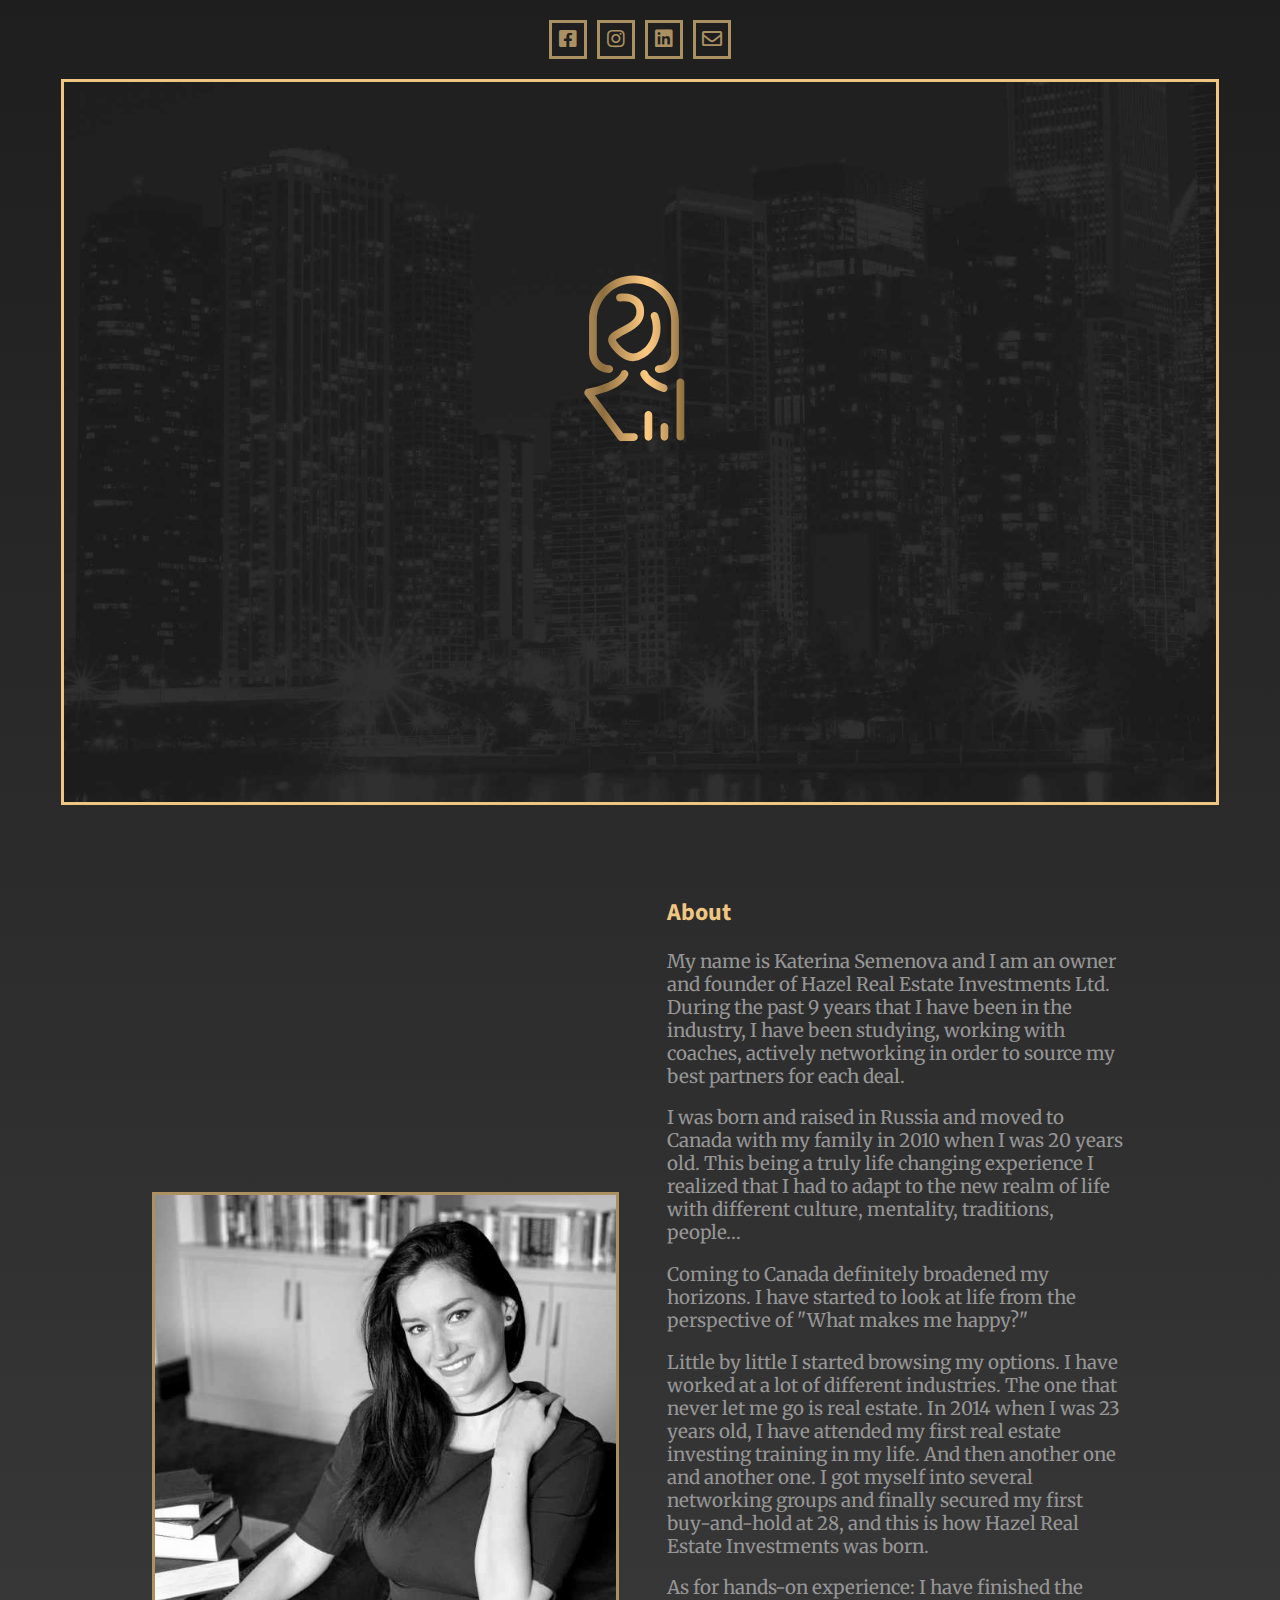
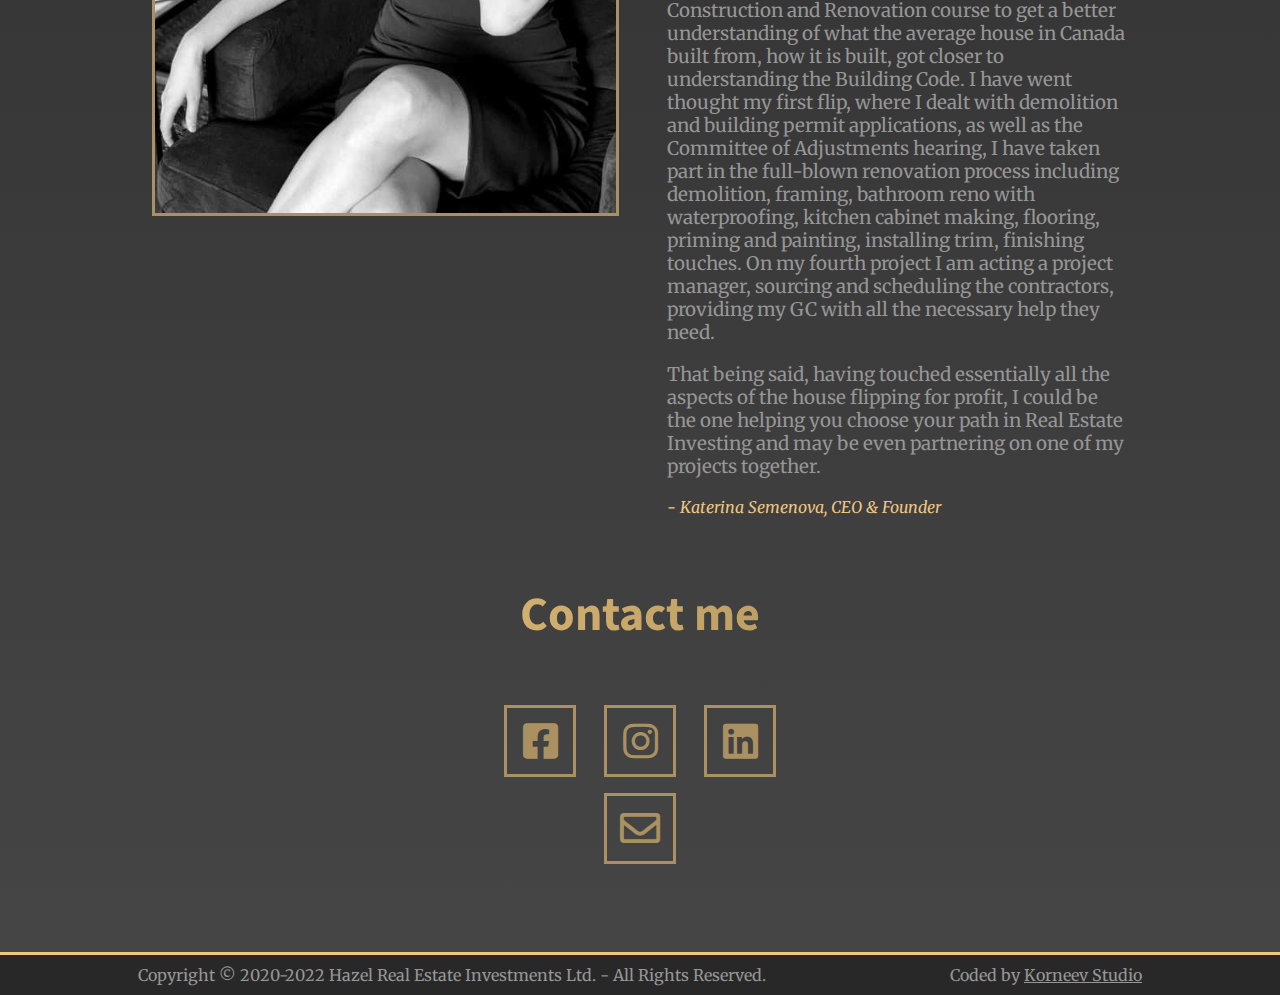
==== about.html @ 304fd9c3 "New sections About Listings and Contacts" ====
<!DOCTYPE html>
<html lang="en">
<head>
    
    <meta charset="UTF-8">
    <meta name="viewport" content="width=device-width, initial-scale=1.0">
    <meta name="robots" content="index,follow">
    <link rel="shortcut icon" href="img/favicon.ico">

    <!---->
    <title>Hazel Real Estate Investments Ltd.</title>
    <meta name="description" content="Ready to Start Your Real Estate Investing Journey?">
    <meta name="keywords" content="">

    <!-- Open graph-->
    <meta property="og:site_name" content="Hazel Real Estate Investments Ltd.">
    <meta property="og:title" content="Ready to Start Your Real Estate Investing Journey?">
    <meta property="og:description" content="Let&#39;s begin.">
    <meta property="og:type" content="website">
    <meta property="og:image" content="https://scontent.fyzd1-2.fna.fbcdn.net/v/t1.0-9/87281817_130107608536432_3423039830550904832_o.jpg?_nc_cat=101&ccb=2&_nc_sid=09cbfe&_nc_ohc=HR8X46X3n4cAX-hWfwm&_nc_ht=scontent.fyzd1-2.fna&oh=272f2c733b6c6ee7d51eaaca8f4f14e5&oe=5FC5D1D0">
    <meta property="og:locale" content="en_CA">
    
    <!-- Twitter meta-->
    <meta name="twitter:card" content="summary">
    <meta name="twitter:title" content="Hazel Real Estate Investments Ltd.">
    <meta name="twitter:description" content="Ready to Start Your Real Estate Investing Journey?">
    <meta name="twitter:image" content="https://scontent.fyzd1-2.fna.fbcdn.net/v/t1.0-9/87281817_130107608536432_3423039830550904832_o.jpg?_nc_cat=101&ccb=2&_nc_sid=09cbfe&_nc_ohc=HR8X46X3n4cAX-hWfwm&_nc_ht=scontent.fyzd1-2.fna&oh=272f2c733b6c6ee7d51eaaca8f4f14e5&oe=5FC5D1D0">
    <meta name="twitter:image:alt" content="Hazel Real Estate Investments Ltd.">

    <!---->
    <link rel="preload" href="css/style.css" as="style">

    <link rel="stylesheet" href="css/style.css">
    <link rel="stylesheet" href="css/fontawesome.css">
    
    <!-- Start of Async Drift Code -->
    <script>
        "use strict";
        
        !function() {
        var t = window.driftt = window.drift = window.driftt || [];
        if (!t.init) {
            if (t.invoked) return void (window.console && console.error && console.error("Drift snippet included twice."));
            t.invoked = !0, t.methods = [ "identify", "config", "track", "reset", "debug", "show", "ping", "page", "hide", "off", "on" ], 
            t.factory = function(e) {
            return function() {
                var n = Array.prototype.slice.call(arguments);
                return n.unshift(e), t.push(n), t;
            };
            }, t.methods.forEach(function(e) {
            t[e] = t.factory(e);
            }), t.load = function(t) {
            var e = 3e5, n = Math.ceil(new Date() / e) * e, o = document.createElement("script");
            o.type = "text/javascript", o.async = !0, o.crossorigin = "anonymous", o.src = "https://js.driftt.com/include/" + n + "/" + t + ".js";
            var i = document.getElementsByTagName("script")[0];
            i.parentNode.insertBefore(o, i);
            };
        }
        }();
        drift.SNIPPET_VERSION = '0.3.1';
        drift.load('bk8vxgvkrykm');
    </script>
    <!-- End of Async Drift Code -->
</head>
<body>
    <div class="social-box">
        <a href="https://www.facebook.com/Hazel-Real-Estate-Investments-Ltd-104469437766916/" target="_blank" rel="noreferrer nofollow" aria-label="Hazel Facebook">
            <div class="social-icon">
                <i class="fab fa-facebook-square"></i>
            </div>
        </a>
        <a href="https://www.instagram.com/hazel_rei/" target="_blank" rel="noreferrer nofollow" aria-label="Hazel Instagram">
            <div class="social-icon">
                <i class="fab fa-instagram"></i>
            </div>
        </a>
        <a href="https://www.linkedin.com/in/katerina-semenova-878087135/" target="_blank" rel="noreferrer nofollow" aria-label="Hazel LinkedIn">            
            <div class="social-icon">
                <i class="fab fa-linkedin"></i>
            </div>
        </a>
        <a href="mailto:info@hazelrei.com" target="_blank" rel="noreferrer nofollow" aria-label="Hazel Mail">            
            <div class="social-icon">
                <i class="far fa-envelope"></i>
            </div>
        </a>
    </div>

    <div class="first-top">
        <div class="logo">
            <img src="img/about.svg" alt="Hazel REI">
        </div>
    </div>
    
    <br><br><br>
    
    <div class="flex-two">
        <div class="div-img">
            <img src="img/katerina.jpg" alt="Katerina Semenova">
        </div>
        <div class="div-cont">
            <h2>About</h2>
            <p class="h3">
                My name is Katerina Semenova and I am an owner and founder of Hazel Real Estate Investments Ltd. During the past 9 years that I have been in the industry, I have been studying, working with coaches, actively networking in order to source my best partners for each deal.
            </p>
            <p class="h3">
                I was born and raised in Russia and moved to Canada with my family in 2010 when I was 20 years old. This being a truly life changing experience I realized that I had to adapt to the new realm of life with different culture, mentality, traditions, people…
            </p>
            <p class="h3">
                Coming to Canada definitely broadened my horizons. I have started to look at life from the perspective of "What makes me happy?"
            </p>
            <p class="h3">
                Little by little I started browsing my options. I have worked at a lot of different industries. The one that never let me go is real estate. In 2014 when I was 23 years old, I have attended my first real estate investing training in my life. And then another one and another one. I got myself into several networking groups and finally secured my first buy-and-hold at 28, and this is how Hazel Real Estate Investments was born. 
            </p>
            <p class="h3">
                As for hands-on experience: I have finished the Construction and Renovation course to get a better understanding of what the average house in Canada built from, how it is built, got closer to understanding the Building Code.  I have went thought my first flip, where I dealt with demolition and building permit applications, as well as the Committee of Adjustments hearing, I have taken part in the full-blown renovation process including demolition, framing, bathroom reno with waterproofing, kitchen cabinet making, flooring, priming and painting, installing trim, finishing touches. On my fourth project I am acting a project manager, sourcing and scheduling the contractors, providing my GC with all the necessary help they need.
            </p>
            <p class="h3">
                That being said, having touched essentially all the aspects of the house flipping for profit, I could be the one helping you choose your path in Real Estate Investing and may be even partnering on one of my projects together. 
            </p>
            <p class="h4 clr-4 italic">
                - Katerina Semenova, CEO & Founder
            </p>
        </div>
    </div>

    <div class="contacts-form">     
        <h3 class="hs1 font-2 bolder clip center"> Contact me </h3>
        <div class="social-box h1">
            <a href="https://www.facebook.com/Hazel-Real-Estate-Investments-Ltd-104469437766916/" target="_blank" rel="noreferrer nofollow" aria-label="Hazel Facebook">
                <div class="social-icon">
                    <i class="fab fa-facebook-square"></i>
                </div>
            </a>
            <a href="https://www.instagram.com/hazel_rei/" target="_blank" rel="noreferrer nofollow" aria-label="Hazel Instagram">
                <div class="social-icon">
                    <i class="fab fa-instagram"></i>
                </div>
            </a>
            <a href="https://www.linkedin.com/in/katerina-semenova-878087135/" target="_blank" rel="noreferrer nofollow" aria-label="Hazel LinkedIn">            
                <div class="social-icon">
                    <i class="fab fa-linkedin"></i>
                </div>
            </a>
            <a href="mailto:info@hazelrei.com" target="_blank" rel="noreferrer nofollow" aria-label="Hazel Mail">            
                <div class="social-icon">
                    <i class="far fa-envelope"></i>
                </div>
            </a>
        </div>

         <!--
        <form action="" method="post"  autocomplete="on">
            <p class="h2 clr-4"> <label for="username" class="fa fa-user" > Name </label><br><input class="h6" type="text" name="username" id="username"  required="required" placeholder="name"  /> </p>
            <p class="h2 clr-4"> <label for="usermail" class="fa fa-envelope"> E-mail </label><br><input class="h6" type="email" name="usermail" id="usermail" placeholder="email" required="required"  /> </p>
            <p class="h2 clr-4"> <label for="message" class="fa fa-comment-dots"> Message </label><br><textarea class="h4" name="message" id="message"  placeholder="message" required="required" ></textarea> </p>
            <p><input class="h2" type="submit" value="Send!" /></p>      
        </form>
        <p class="h2 clr-4"> Better yet, see us in person!</p>
        --!>
        
        <!--
        <div class="typeform-widget" data-url="https://form.typeform.com/to/cukWTc1o" style="width: 100%; height: 500px;"></div> <script> (function() { var qs,js,q,s,d=document, gi=d.getElementById, ce=d.createElement, gt=d.getElementsByTagName, id="typef_orm", b="https://embed.typeform.com/"; if(!gi.call(d,id)) { js=ce.call(d,"script"); js.id=id; js.src=b+"embed.js"; q=gt.call(d,"script")[0]; q.parentNode.insertBefore(js,q) } })() </script> <div style="font-family: Sans-Serif;font-size: 12px;color: #999;opacity: 0.5; padding-top: 5px;"> powered by <a href="https://admin.typeform.com/signup?utm_campaign=cukWTc1o&utm_source=typeform.com-01EP17YC9T767480D515EBKNQT-free&utm_medium=typeform&utm_content=typeform-embedded-poweredbytypeform&utm_term=EN" style="color: #999" target="_blank">Typeform</a> </div>
        -->
    </div>

    <footer>
        <div>
            <p>Copyright © 2020-2022 Hazel Real Estate Investments Ltd. - All Rights Reserved.</p>
            <p>Coded by <a href="https://korneev.studio" target="_blank" rel="noreferrer">Korneev Studio</a></p>
        </div>
    </footer>
</body>
</html>
---- css/style.css ----
@import url("https://fonts.googleapis.com/css2?family=Merriweather:ital,wght@0,400;0,700;1,400;1,700&family=Source+Sans+Pro:ital,wght@0,400;0,700;1,400;1,700&display=swap");
.clr-1 {
  color: #282828;
}

.clr-2 {
  color: #969696;
}

.clr-3 {
  color: white;
}

.clr-4 {
  color: #eec681;
}

.clr-5 {
  color: #ab9162;
}

h1 {
  font-size: 2em;
}

h2 {
  font-size: 1.5em;
}

h3 {
  font-size: 1.17em;
}

h4,
p,
a,
ul,
li,
u {
  font-size: 1em;
}

h5 {
  font-size: 0.83em;
}

h6 {
  font-size: 0.75em;
}

.h1 {
  font-size: 2em;
}

.h2 {
  font-size: 1.5em;
}

.h3 {
  font-size: 1.17em;
}

.h4 {
  font-size: 1em;
}

.h5 {
  font-size: 0.83em;
}

.h6 {
  font-size: 0.75em;
}

.hs1 {
  font-size: 3em;
}

.hs2 {
  font-size: 2.75em;
}

.hs3 {
  font-size: 2.5em;
}

.hs4 {
  font-size: 2.25em;
}

h1,
h2,
h3,
h4,
h5,
h6 {
  font-family: "Source Sans Pro", sans-serif;
  font-weight: bolder;
  color: #eec681;
}

p,
a,
li,
u,
ul {
  font-family: "Merriweather", serif;
  color: #969696;
}

.clip {
  display: block;
  background: -webkit-gradient(linear, left top, right top, from(#f7cd86), to(#99824e));
  background: linear-gradient(90deg, #f7cd86, #99824e);
  background-clip: text;
  -webkit-background-clip: text;
  -webkit-text-fill-color: transparent;
}

.light {
  color: white;
}

.font-1 {
  font-family: "Merriweather", serif;
}

.font-2 {
  font-family: "Source Sans Pro", sans-serif;
}

.bolder {
  font-weight: bolder;
}

.italic {
  font-style: italic;
}

.center {
  text-align: center;
}

.social-box {
  display: -webkit-box;
  display: -ms-flexbox;
  display: flex;
  margin: 1em;
  margin-left: auto;
  margin-right: auto;
  -ms-flex-pack: distribute;
      justify-content: space-around;
  width: 12em;
  max-width: 300px;
  -ms-flex-wrap: wrap;
      flex-wrap: wrap;
  overflow: hidden;
}

.social-icon {
  margin: 0.25em;
  -webkit-transition: 0.25s;
  transition: 0.25s;
  color: #ab9162;
  display: block;
  height: 1.75em;
  width: 1.75em;
  padding: 0.15em;
  border-style: solid;
  position: relative;
}

.social-icon i {
  font-size: 1.25em;
  margin: 0;
  position: absolute;
  top: 50%;
  left: 50%;
  -webkit-transform: translate(-50%, -50%);
          transform: translate(-50%, -50%);
}

.social-icon:hover, .social-icon:active {
  color: #f5dfb6;
  text-shadow: 0 0 0.5em #f5dfb6;
}

.logo {
  position: absolute;
  font-size: 1em;
  width: 15em;
  margin-left: auto;
  margin-right: auto;
  text-align: center;
  top: 40%;
  left: 50%;
  margin: 0;
  -webkit-transform: translate(-50%, -50%);
          transform: translate(-50%, -50%);
}

.logo .logo-first {
  font-weight: normal;
  -webkit-transition: 0.25s;
  transition: 0.25s;
  font-family: "Source Sans Pro", sans-serif;
  font-size: 4.5em;
  margin: -0.5em;
  display: inline;
  background: -webkit-gradient(linear, left top, right top, from(#f7cd86), to(#99824e));
  background: linear-gradient(90deg, #f7cd86, #99824e);
  background-clip: text;
  -webkit-background-clip: text;
  -webkit-text-fill-color: transparent;
}

.logo .logo-second {
  font-weight: normal;
  font-family: "Source Sans Pro", sans-serif;
  font-size: 1.2em;
  -webkit-transition: 0.25s;
  transition: 0.25s;
  margin: 0;
  margin-top: 0.25em;
  color: #eec681;
}

.logo svg {
  -webkit-transition: 00.25s;
  transition: 00.25s;
  margin: 0;
  width: 100%;
  height: auto;
}

.logo svg rect {
  fill: none;
}

.logo svg path {
  -webkit-transition: 0.25s;
  transition: 0.25s;
  fill: #eec681;
}

.logo img {
  width: 100%;
  height: auto;
}

.logo:hover svg, .logo:active svg {
  -webkit-transform: translateY(1em);
          transform: translateY(1em);
}

.logo:hover .logo-first, .logo:active .logo-first {
  text-shadow: 0 0 0.5em #f5dfb6;
}

.logo:hover .logo-second, .logo:active .logo-second {
  -webkit-transform: translateY(-0.75em);
          transform: translateY(-0.75em);
}

.first-top {
  overflow: hidden;
  position: relative;
  display: block;
  margin: 1em;
  margin-left: auto;
  margin-right: auto;
  border-style: solid;
  color: #eec681;
  height: 80vh;
  width: 90vw;
  max-width: 1600px;
  max-height: 1000px;
  background: url(../img/back-city-50.jpeg);
  background-size: cover;
}

.slide {
  display: block;
  margin: 1em;
  margin-top: 3em;
  margin-left: auto;
  margin-right: auto;
  border-style: solid;
  width: 90vw;
  max-width: 1600px;
  background-color: #282828;
  padding-bottom: 2em;
  color: #eec681;
}

.action-text {
  position: relative;
  display: block;
  margin: 2em;
  margin-left: auto;
  margin-right: auto;
  max-width: 1600px;
  height: 15em;
  max-width: 1600px;
  text-align: ce;
}

.action-text .action-first {
  opacity: 1;
  -webkit-transition: 0.75s;
  transition: 0.75s;
  margin: 0;
  position: absolute;
  top: 50%;
  left: 50%;
  -webkit-transform: translate(-50%, -50%);
          transform: translate(-50%, -50%);
  font-size: 2em;
  color: #eec681;
}

.action-text .action-second {
  opacity: 0;
  -webkit-transition: 0.75s;
  transition: 0.75s;
  margin: 0;
  position: absolute;
  top: 50%;
  left: 50%;
  -webkit-transform: translate(-100%, -80%) scale(0.75);
          transform: translate(-100%, -80%) scale(0.75);
  font-size: 2em;
  color: #969696;
}

.action-text:hover .action-first, .action-text:active .action-first {
  opacity: 0.5s;
  color: #969696;
  -webkit-transform: translate(-100%, -80%) scale(0.65);
          transform: translate(-100%, -80%) scale(0.65);
}

.action-text:hover .action-second, .action-text:active .action-second {
  opacity: 1;
  color: #eec681;
  -webkit-transform: translate(-50%, -50%) scale(1);
          transform: translate(-50%, -50%) scale(1);
}

.reverse {
  -webkit-box-orient: horizontal;
  -webkit-box-direction: reverse;
      -ms-flex-direction: row-reverse;
          flex-direction: row-reverse;
}

.flex-two {
  display: -webkit-box;
  display: -ms-flexbox;
  display: flex;
  -ms-flex-pack: distribute;
      justify-content: space-around;
  -webkit-box-align: center;
      -ms-flex-align: center;
          align-items: center;
  max-width: 1024px;
  width: 90%;
  margin: auto;
  margin-bottom: 1em;
  -ms-flex-wrap: wrap;
      flex-wrap: wrap;
}

.flex-two .div-img {
  display: block;
  overflow: hidden;
  width: 45%;
  height: auto;
  color: #ab9162;
  border-style: solid;
  min-width: 200px;
}

.flex-two .div-img img {
  -webkit-transition: 0.5s;
  transition: 0.5s;
  -webkit-filter: grayscale(1);
          filter: grayscale(1);
  -webkit-transform: scale(1.05);
          transform: scale(1.05);
  width: 100%;
}

.flex-two .div-img:hover img, .flex-two .div-img:active img {
  -webkit-filter: grayscale(0);
          filter: grayscale(0);
  -webkit-transform: scale(1.1);
          transform: scale(1.1);
}

.flex-two .div-cont {
  width: 45%;
  min-width: 200px;
}

@media only screen and (max-width: 600px) {
  .flex-two {
    -webkit-box-orient: vertical;
    -webkit-box-direction: normal;
        -ms-flex-direction: column;
            flex-direction: column;
  }
  .flex-two .div-img {
    width: 90%;
  }
  .flex-two .div-cont {
    width: 90%;
  }
}

.guide-box {
  display: -webkit-box;
  display: -ms-flexbox;
  display: flex;
  -ms-flex-pack: distribute;
      justify-content: space-around;
  -webkit-box-align: center;
      -ms-flex-align: center;
          align-items: center;
  max-width: 1024px;
  width: 90%;
  margin: auto;
  margin-bottom: 1em;
  -ms-flex-wrap: wrap;
      flex-wrap: wrap;
}

.guide {
  -webkit-transition: 0.25s;
  transition: 0.25s;
  width: 300px;
  min-height: 500px;
  text-align: center;
  border-style: solid;
  background: #282828;
  color: #eec681;
  margin: 1em;
  margin-left: 0.5em;
  margin-right: 0.5em;
}

.guide .guide-ico {
  -webkit-transition: 0.25s;
  transition: 0.25s;
  display: inline-block;
  margin-left: auto;
  margin-right: auto;
  text-align: center;
  width: 12em;
  margin: 1em;
  background: #282828;
  color: #282828;
}

.guide .guide-ico i {
  -webkit-transition: 0.25s;
  transition: 0.25s;
  font-size: 8em;
  margin-top: 0.1em;
  margin-bottom: 0.1em;
  background: -webkit-gradient(linear, left top, right top, from(#f7cd86), to(#99824e));
  background: linear-gradient(90deg, #f7cd86, #99824e);
  background-clip: text;
  -webkit-background-clip: text;
  -webkit-text-fill-color: transparent;
}

.guide h3 {
  margin: 1em;
}

.guide p {
  -webkit-transition: 0.25s;
  transition: 0.25s;
  text-align: justify;
  color: #969696;
  margin: 1em;
}

.guide:hover i, .guide:active i {
  text-shadow: 0 0 0.5em #f5dfb6;
}

.contacts-form {
  display: block;
  margin: 1em;
  margin-top: 3em;
  margin-left: auto;
  margin-right: auto;
  width: 90vw;
  max-width: 1600px;
  padding-bottom: 2em;
}

.contacts-form p {
  text-align: center;
}

html {
  color: #969696;
  background: -webkit-gradient(linear, left top, left bottom, from(#1e1e1e), to(#464646));
  background: linear-gradient(180deg, #1e1e1e, #464646);
  overflow-x: hidden;
}

body {
  margin: 0 auto;
}

footer {
  width: 100vw;
  background-color: #282828;
  border-top-style: solid;
  border-color: #eec681;
}

footer div {
  display: -webkit-box;
  display: -ms-flexbox;
  display: flex;
  margin-left: auto;
  margin-right: auto;
  max-width: 1024px;
  -webkit-box-pack: justify;
      -ms-flex-pack: justify;
          justify-content: space-between;
  -ms-flex-wrap: wrap;
      flex-wrap: wrap;
}

footer p {
  margin: 10px;
}
---- css/style.css ----
@import url("https://fonts.googleapis.com/css2?family=Merriweather:ital,wght@0,400;0,700;1,400;1,700&family=Source+Sans+Pro:ital,wght@0,400;0,700;1,400;1,700&display=swap");
.clr-1 {
  color: #282828;
}

.clr-2 {
  color: #969696;
}

.clr-3 {
  color: white;
}

.clr-4 {
  color: #eec681;
}

.clr-5 {
  color: #ab9162;
}

h1 {
  font-size: 2em;
}

h2 {
  font-size: 1.5em;
}

h3 {
  font-size: 1.17em;
}

h4,
p,
a,
ul,
li,
u {
  font-size: 1em;
}

h5 {
  font-size: 0.83em;
}

h6 {
  font-size: 0.75em;
}

.h1 {
  font-size: 2em;
}

.h2 {
  font-size: 1.5em;
}

.h3 {
  font-size: 1.17em;
}

.h4 {
  font-size: 1em;
}

.h5 {
  font-size: 0.83em;
}

.h6 {
  font-size: 0.75em;
}

.hs1 {
  font-size: 3em;
}

.hs2 {
  font-size: 2.75em;
}

.hs3 {
  font-size: 2.5em;
}

.hs4 {
  font-size: 2.25em;
}

h1,
h2,
h3,
h4,
h5,
h6 {
  font-family: "Source Sans Pro", sans-serif;
  font-weight: bolder;
  color: #eec681;
}

p,
a,
li,
u,
ul {
  font-family: "Merriweather", serif;
  color: #969696;
}

.clip {
  display: block;
  background: -webkit-gradient(linear, left top, right top, from(#f7cd86), to(#99824e));
  background: linear-gradient(90deg, #f7cd86, #99824e);
  background-clip: text;
  -webkit-background-clip: text;
  -webkit-text-fill-color: transparent;
}

.light {
  color: white;
}

.font-1 {
  font-family: "Merriweather", serif;
}

.font-2 {
  font-family: "Source Sans Pro", sans-serif;
}

.bolder {
  font-weight: bolder;
}

.italic {
  font-style: italic;
}

.center {
  text-align: center;
}

.social-box {
  display: -webkit-box;
  display: -ms-flexbox;
  display: flex;
  margin: 1em;
  margin-left: auto;
  margin-right: auto;
  -ms-flex-pack: distribute;
      justify-content: space-around;
  width: 12em;
  max-width: 300px;
  -ms-flex-wrap: wrap;
      flex-wrap: wrap;
  overflow: hidden;
}

.social-icon {
  margin: 0.25em;
  -webkit-transition: 0.25s;
  transition: 0.25s;
  color: #ab9162;
  display: block;
  height: 1.75em;
  width: 1.75em;
  padding: 0.15em;
  border-style: solid;
  position: relative;
}

.social-icon i {
  font-size: 1.25em;
  margin: 0;
  position: absolute;
  top: 50%;
  left: 50%;
  -webkit-transform: translate(-50%, -50%);
          transform: translate(-50%, -50%);
}

.social-icon:hover, .social-icon:active {
  color: #f5dfb6;
  text-shadow: 0 0 0.5em #f5dfb6;
}

.logo {
  position: absolute;
  font-size: 1em;
  width: 15em;
  margin-left: auto;
  margin-right: auto;
  text-align: center;
  top: 40%;
  left: 50%;
  margin: 0;
  -webkit-transform: translate(-50%, -50%);
          transform: translate(-50%, -50%);
}

.logo .logo-first {
  font-weight: normal;
  -webkit-transition: 0.25s;
  transition: 0.25s;
  font-family: "Source Sans Pro", sans-serif;
  font-size: 4.5em;
  margin: -0.5em;
  display: inline;
  background: -webkit-gradient(linear, left top, right top, from(#f7cd86), to(#99824e));
  background: linear-gradient(90deg, #f7cd86, #99824e);
  background-clip: text;
  -webkit-background-clip: text;
  -webkit-text-fill-color: transparent;
}

.logo .logo-second {
  font-weight: normal;
  font-family: "Source Sans Pro", sans-serif;
  font-size: 1.2em;
  -webkit-transition: 0.25s;
  transition: 0.25s;
  margin: 0;
  margin-top: 0.25em;
  color: #eec681;
}

.logo svg {
  -webkit-transition: 00.25s;
  transition: 00.25s;
  margin: 0;
  width: 100%;
  height: auto;
}

.logo svg rect {
  fill: none;
}

.logo svg path {
  -webkit-transition: 0.25s;
  transition: 0.25s;
  fill: #eec681;
}

.logo img {
  width: 100%;
  height: auto;
}

.logo:hover svg, .logo:active svg {
  -webkit-transform: translateY(1em);
          transform: translateY(1em);
}

.logo:hover .logo-first, .logo:active .logo-first {
  text-shadow: 0 0 0.5em #f5dfb6;
}

.logo:hover .logo-second, .logo:active .logo-second {
  -webkit-transform: translateY(-0.75em);
          transform: translateY(-0.75em);
}

.first-top {
  overflow: hidden;
  position: relative;
  display: block;
  margin: 1em;
  margin-left: auto;
  margin-right: auto;
  border-style: solid;
  color: #eec681;
  height: 80vh;
  width: 90vw;
  max-width: 1600px;
  max-height: 1000px;
  background: url(../img/back-city-50.jpeg);
  background-size: cover;
}

.slide {
  display: block;
  margin: 1em;
  margin-top: 3em;
  margin-left: auto;
  margin-right: auto;
  border-style: solid;
  width: 90vw;
  max-width: 1600px;
  background-color: #282828;
  padding-bottom: 2em;
  color: #eec681;
}

.action-text {
  position: relative;
  display: block;
  margin: 2em;
  margin-left: auto;
  margin-right: auto;
  max-width: 1600px;
  height: 15em;
  max-width: 1600px;
  text-align: ce;
}

.action-text .action-first {
  opacity: 1;
  -webkit-transition: 0.75s;
  transition: 0.75s;
  margin: 0;
  position: absolute;
  top: 50%;
  left: 50%;
  -webkit-transform: translate(-50%, -50%);
          transform: translate(-50%, -50%);
  font-size: 2em;
  color: #eec681;
}

.action-text .action-second {
  opacity: 0;
  -webkit-transition: 0.75s;
  transition: 0.75s;
  margin: 0;
  position: absolute;
  top: 50%;
  left: 50%;
  -webkit-transform: translate(-100%, -80%) scale(0.75);
          transform: translate(-100%, -80%) scale(0.75);
  font-size: 2em;
  color: #969696;
}

.action-text:hover .action-first, .action-text:active .action-first {
  opacity: 0.5s;
  color: #969696;
  -webkit-transform: translate(-100%, -80%) scale(0.65);
          transform: translate(-100%, -80%) scale(0.65);
}

.action-text:hover .action-second, .action-text:active .action-second {
  opacity: 1;
  color: #eec681;
  -webkit-transform: translate(-50%, -50%) scale(1);
          transform: translate(-50%, -50%) scale(1);
}

.reverse {
  -webkit-box-orient: horizontal;
  -webkit-box-direction: reverse;
      -ms-flex-direction: row-reverse;
          flex-direction: row-reverse;
}

.flex-two {
  display: -webkit-box;
  display: -ms-flexbox;
  display: flex;
  -ms-flex-pack: distribute;
      justify-content: space-around;
  -webkit-box-align: center;
      -ms-flex-align: center;
          align-items: center;
  max-width: 1024px;
  width: 90%;
  margin: auto;
  margin-bottom: 1em;
  -ms-flex-wrap: wrap;
      flex-wrap: wrap;
}

.flex-two .div-img {
  display: block;
  overflow: hidden;
  width: 45%;
  height: auto;
  color: #ab9162;
  border-style: solid;
  min-width: 200px;
}

.flex-two .div-img img {
  -webkit-transition: 0.5s;
  transition: 0.5s;
  -webkit-filter: grayscale(1);
          filter: grayscale(1);
  -webkit-transform: scale(1.05);
          transform: scale(1.05);
  width: 100%;
}

.flex-two .div-img:hover img, .flex-two .div-img:active img {
  -webkit-filter: grayscale(0);
          filter: grayscale(0);
  -webkit-transform: scale(1.1);
          transform: scale(1.1);
}

.flex-two .div-cont {
  width: 45%;
  min-width: 200px;
}

@media only screen and (max-width: 600px) {
  .flex-two {
    -webkit-box-orient: vertical;
    -webkit-box-direction: normal;
        -ms-flex-direction: column;
            flex-direction: column;
  }
  .flex-two .div-img {
    width: 90%;
  }
  .flex-two .div-cont {
    width: 90%;
  }
}

.guide-box {
  display: -webkit-box;
  display: -ms-flexbox;
  display: flex;
  -ms-flex-pack: distribute;
      justify-content: space-around;
  -webkit-box-align: center;
      -ms-flex-align: center;
          align-items: center;
  max-width: 1024px;
  width: 90%;
  margin: auto;
  margin-bottom: 1em;
  -ms-flex-wrap: wrap;
      flex-wrap: wrap;
}

.guide {
  -webkit-transition: 0.25s;
  transition: 0.25s;
  width: 300px;
  min-height: 500px;
  text-align: center;
  border-style: solid;
  background: #282828;
  color: #eec681;
  margin: 1em;
  margin-left: 0.5em;
  margin-right: 0.5em;
}

.guide .guide-ico {
  -webkit-transition: 0.25s;
  transition: 0.25s;
  display: inline-block;
  margin-left: auto;
  margin-right: auto;
  text-align: center;
  width: 12em;
  margin: 1em;
  background: #282828;
  color: #282828;
}

.guide .guide-ico i {
  -webkit-transition: 0.25s;
  transition: 0.25s;
  font-size: 8em;
  margin-top: 0.1em;
  margin-bottom: 0.1em;
  background: -webkit-gradient(linear, left top, right top, from(#f7cd86), to(#99824e));
  background: linear-gradient(90deg, #f7cd86, #99824e);
  background-clip: text;
  -webkit-background-clip: text;
  -webkit-text-fill-color: transparent;
}

.guide h3 {
  margin: 1em;
}

.guide p {
  -webkit-transition: 0.25s;
  transition: 0.25s;
  text-align: justify;
  color: #969696;
  margin: 1em;
}

.guide:hover i, .guide:active i {
  text-shadow: 0 0 0.5em #f5dfb6;
}

.contacts-form {
  display: block;
  margin: 1em;
  margin-top: 3em;
  margin-left: auto;
  margin-right: auto;
  width: 90vw;
  max-width: 1600px;
  padding-bottom: 2em;
}

.contacts-form p {
  text-align: center;
}

html {
  color: #969696;
  background: -webkit-gradient(linear, left top, left bottom, from(#1e1e1e), to(#464646));
  background: linear-gradient(180deg, #1e1e1e, #464646);
  overflow-x: hidden;
}

body {
  margin: 0 auto;
}

footer {
  width: 100vw;
  background-color: #282828;
  border-top-style: solid;
  border-color: #eec681;
}

footer div {
  display: -webkit-box;
  display: -ms-flexbox;
  display: flex;
  margin-left: auto;
  margin-right: auto;
  max-width: 1024px;
  -webkit-box-pack: justify;
      -ms-flex-pack: justify;
          justify-content: space-between;
  -ms-flex-wrap: wrap;
      flex-wrap: wrap;
}

footer p {
  margin: 10px;
}
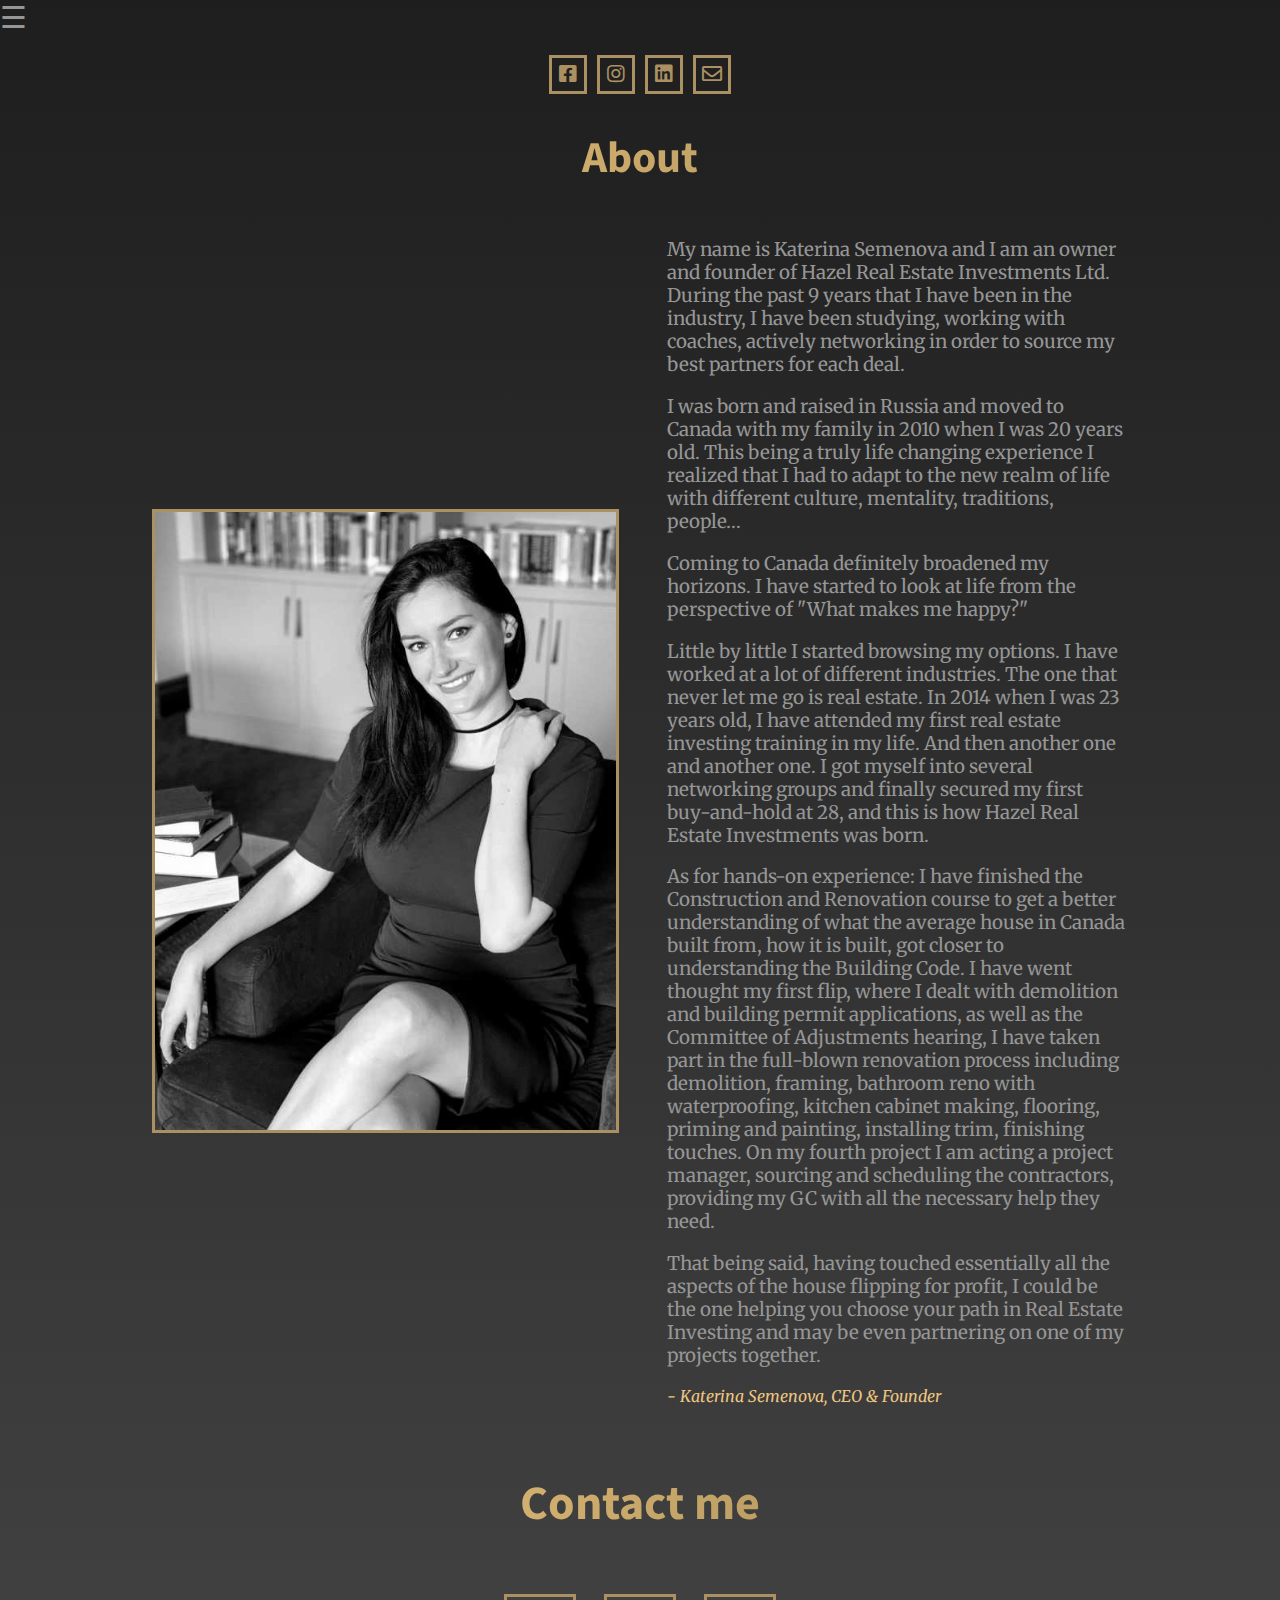
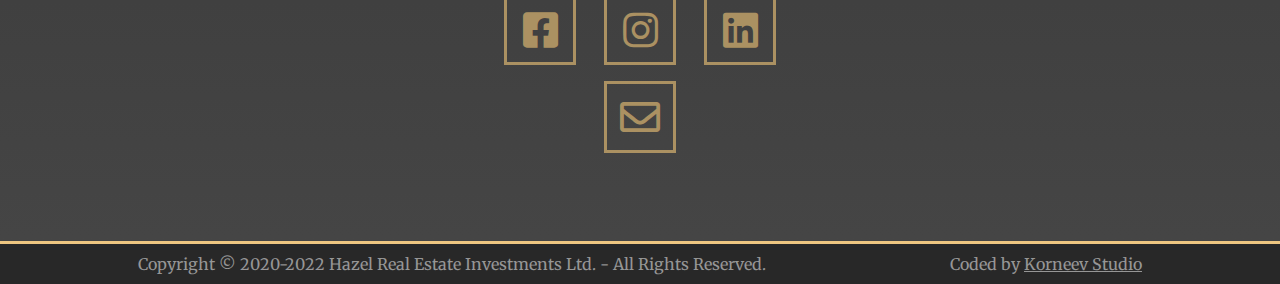
==== commit a1f1a9bb: "Menu" ====
--- a/about.html
+++ b/about.html
@@ -8,8 +8,8 @@
     <link rel="shortcut icon" href="img/favicon.ico">
 
     <!---->
-    <title>Hazel Real Estate Investments Ltd.</title>
-    <meta name="description" content="Ready to Start Your Real Estate Investing Journey?">
+    <title>About</title>
+    <meta name="description" content="Hazel Real Estate Investments Ltd. - About">
     <meta name="keywords" content="">
 
     <!-- Open graph-->
@@ -33,6 +33,7 @@
     <link rel="stylesheet" href="css/style.css">
     <link rel="stylesheet" href="css/fontawesome.css">
     
+
     <!-- Start of Async Drift Code -->
     <script>
         "use strict";
@@ -63,6 +64,16 @@
     <!-- End of Async Drift Code -->
 </head>
 <body>
+    <div id="myNav" class="overlay">
+        <a href="javascript:void(0)" class="closebtn" onclick="closeNav()">&times;</a>
+        <div class="overlay-content">
+          <a class="hs2 font-1 bolder center" href="index.html">Home</a>
+          <a class="hs2 font-1 bolder clip center" href="#">About</a>
+          <a class="hs2 font-1 bolder center" href="current_listings.html">Current Listings</a>
+          <a class="hs2 font-1 bolder center" href="contact_us.html">Contact Us</a>
+        </div>
+    </div>
+    <span style="font-size:30px;cursor:pointer" onclick="openNav()">&#9776;</span>
     <div class="social-box">
         <a href="https://www.facebook.com/Hazel-Real-Estate-Investments-Ltd-104469437766916/" target="_blank" rel="noreferrer nofollow" aria-label="Hazel Facebook">
             <div class="social-icon">
@@ -86,20 +97,13 @@
         </a>
     </div>
 
-    <div class="first-top">
-        <div class="logo">
-            <img src="img/about.svg" alt="Hazel REI">
-        </div>
-    </div>
-    
-    <br><br><br>
+    <h1 class="hs2 font-2 bolder clip center">About</h1>
     
     <div class="flex-two">
         <div class="div-img">
             <img src="img/katerina.jpg" alt="Katerina Semenova">
         </div>
         <div class="div-cont">
-            <h2>About</h2>
             <p class="h3">
                 My name is Katerina Semenova and I am an owner and founder of Hazel Real Estate Investments Ltd. During the past 9 years that I have been in the industry, I have been studying, working with coaches, actively networking in order to source my best partners for each deal.
             </p>
@@ -149,19 +153,6 @@
             </a>
         </div>
 
-         <!--
-        <form action="" method="post"  autocomplete="on">
-            <p class="h2 clr-4"> <label for="username" class="fa fa-user" > Name </label><br><input class="h6" type="text" name="username" id="username"  required="required" placeholder="name"  /> </p>
-            <p class="h2 clr-4"> <label for="usermail" class="fa fa-envelope"> E-mail </label><br><input class="h6" type="email" name="usermail" id="usermail" placeholder="email" required="required"  /> </p>
-            <p class="h2 clr-4"> <label for="message" class="fa fa-comment-dots"> Message </label><br><textarea class="h4" name="message" id="message"  placeholder="message" required="required" ></textarea> </p>
-            <p><input class="h2" type="submit" value="Send!" /></p>      
-        </form>
-        <p class="h2 clr-4"> Better yet, see us in person!</p>
-        --!>
-        
-        <!--
-        <div class="typeform-widget" data-url="https://form.typeform.com/to/cukWTc1o" style="width: 100%; height: 500px;"></div> <script> (function() { var qs,js,q,s,d=document, gi=d.getElementById, ce=d.createElement, gt=d.getElementsByTagName, id="typef_orm", b="https://embed.typeform.com/"; if(!gi.call(d,id)) { js=ce.call(d,"script"); js.id=id; js.src=b+"embed.js"; q=gt.call(d,"script")[0]; q.parentNode.insertBefore(js,q) } })() </script> <div style="font-family: Sans-Serif;font-size: 12px;color: #999;opacity: 0.5; padding-top: 5px;"> powered by <a href="https://admin.typeform.com/signup?utm_campaign=cukWTc1o&utm_source=typeform.com-01EP17YC9T767480D515EBKNQT-free&utm_medium=typeform&utm_content=typeform-embedded-poweredbytypeform&utm_term=EN" style="color: #999" target="_blank">Typeform</a> </div>
-        -->
     </div>
 
     <footer>
@@ -170,5 +161,18 @@
             <p>Coded by <a href="https://korneev.studio" target="_blank" rel="noreferrer">Korneev Studio</a></p>
         </div>
     </footer>
+    <script>
+        function openNav() {
+          if(document.getElementById("myNav").style.width == "100%"){
+            document.getElementById("myNav").style.width = "0%"
+          } else {
+            document.getElementById("myNav").style.width = "100%"
+          }
+        }
+        
+        function closeNav() {
+          document.getElementById("myNav").style.width = "0%";
+        }
+    </script>
 </body>
 </html>--- a/css/style.css
+++ b/css/style.css
@@ -541,3 +541,87 @@
 footer p {
   margin: 10px;
 }
+
+.overlay {
+  height: 100%;
+  width: 0;
+  position: fixed;
+  z-index: 3;
+  top: 0;
+  left: 0;
+  background-color: black;
+  background-color: rgba(0, 0, 0, 0.9);
+  overflow-x: hidden;
+  -webkit-transition: 0.5s;
+  transition: 0.5s;
+}
+
+.overlay-content {
+  position: relative;
+  top: 25%;
+  width: 100%;
+  text-align: center;
+  margin-top: 30px;
+}
+
+.overlay a {
+  padding: 8px;
+  text-decoration: none;
+  font-size: 36px;
+  color: #818181;
+  display: block;
+  -webkit-transition: 0.3s;
+  transition: 0.3s;
+}
+
+.overlay a:hover,
+.overlay a:focus {
+  color: #f1f1f1;
+}
+
+.overlay .closebtn {
+  position: absolute;
+  top: 20px;
+  right: 45px;
+  font-size: 60px;
+}
+
+@media screen and (max-height: 450px) {
+  .overlay a {
+    font-size: 20px;
+  }
+  .overlay .closebtn {
+    font-size: 40px;
+    top: 15px;
+    right: 35px;
+  }
+}
+
+#alwaisonscreen {
+  padding: 5px;
+  background-color: #282828;
+  font-size: 30px;
+  cursor: pointer;
+  z-index: 2;
+  position: fixed;
+  left: 10px;
+  bottom: 10px;
+  color: #ab9162;
+  display: block;
+  border-style: solid;
+}
+
+#alwaisonscreen i {
+  font-size: 1.25em;
+  margin: 0;
+  position: absolute;
+  top: 50%;
+  left: 50%;
+  -webkit-transform: translate(-50%, -50%);
+          transform: translate(-50%, -50%);
+}
+
+#alwaisonscreen:hover, #alwaisonscreen:active {
+  color: #f5dfb6;
+  text-shadow: 0 0 0.5em #f5dfb6;
+}
--- a/css/style.css
+++ b/css/style.css
@@ -541,3 +541,87 @@
 footer p {
   margin: 10px;
 }
+
+.overlay {
+  height: 100%;
+  width: 0;
+  position: fixed;
+  z-index: 3;
+  top: 0;
+  left: 0;
+  background-color: black;
+  background-color: rgba(0, 0, 0, 0.9);
+  overflow-x: hidden;
+  -webkit-transition: 0.5s;
+  transition: 0.5s;
+}
+
+.overlay-content {
+  position: relative;
+  top: 25%;
+  width: 100%;
+  text-align: center;
+  margin-top: 30px;
+}
+
+.overlay a {
+  padding: 8px;
+  text-decoration: none;
+  font-size: 36px;
+  color: #818181;
+  display: block;
+  -webkit-transition: 0.3s;
+  transition: 0.3s;
+}
+
+.overlay a:hover,
+.overlay a:focus {
+  color: #f1f1f1;
+}
+
+.overlay .closebtn {
+  position: absolute;
+  top: 20px;
+  right: 45px;
+  font-size: 60px;
+}
+
+@media screen and (max-height: 450px) {
+  .overlay a {
+    font-size: 20px;
+  }
+  .overlay .closebtn {
+    font-size: 40px;
+    top: 15px;
+    right: 35px;
+  }
+}
+
+#alwaisonscreen {
+  padding: 5px;
+  background-color: #282828;
+  font-size: 30px;
+  cursor: pointer;
+  z-index: 2;
+  position: fixed;
+  left: 10px;
+  bottom: 10px;
+  color: #ab9162;
+  display: block;
+  border-style: solid;
+}
+
+#alwaisonscreen i {
+  font-size: 1.25em;
+  margin: 0;
+  position: absolute;
+  top: 50%;
+  left: 50%;
+  -webkit-transform: translate(-50%, -50%);
+          transform: translate(-50%, -50%);
+}
+
+#alwaisonscreen:hover, #alwaisonscreen:active {
+  color: #f5dfb6;
+  text-shadow: 0 0 0.5em #f5dfb6;
+}
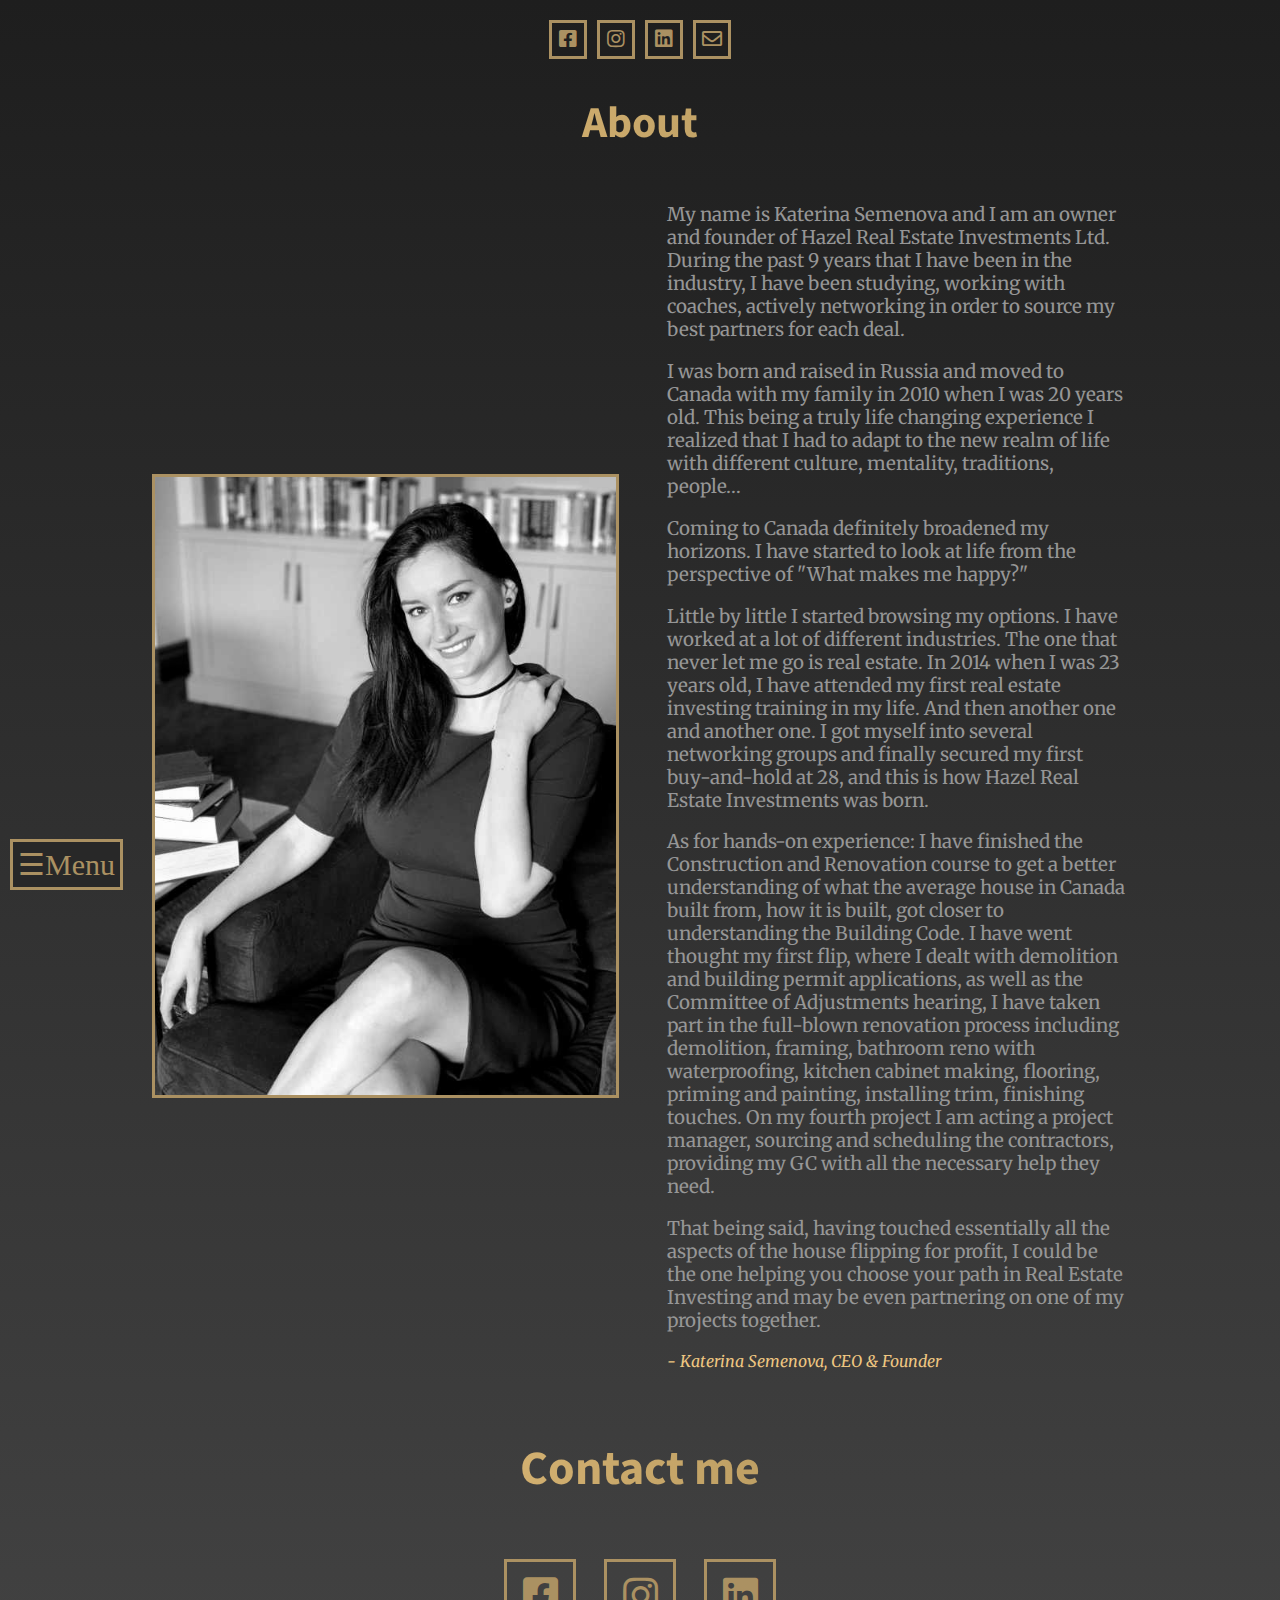
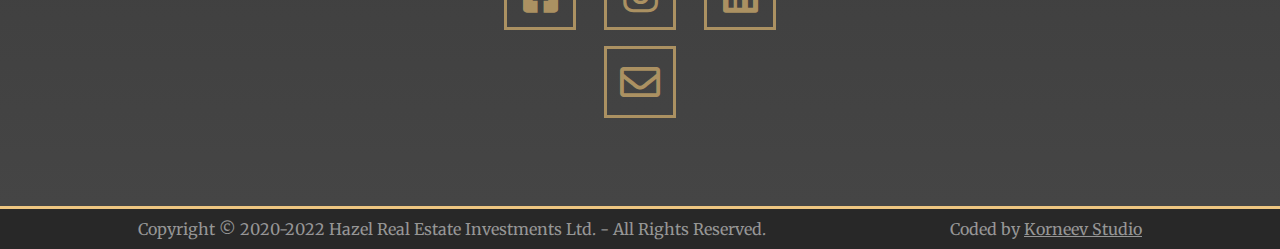
==== commit c63a5068: "MenuButton" ====
--- a/about.html
+++ b/about.html
@@ -73,7 +73,8 @@
           <a class="hs2 font-1 bolder center" href="contact_us.html">Contact Us</a>
         </div>
     </div>
-    <span style="font-size:30px;cursor:pointer" onclick="openNav()">&#9776;</span>
+    <span id="alwaisonscreen"onclick="openNav()">&#9776;Menu</span>
+    
     <div class="social-box">
         <a href="https://www.facebook.com/Hazel-Real-Estate-Investments-Ltd-104469437766916/" target="_blank" rel="noreferrer nofollow" aria-label="Hazel Facebook">
             <div class="social-icon">
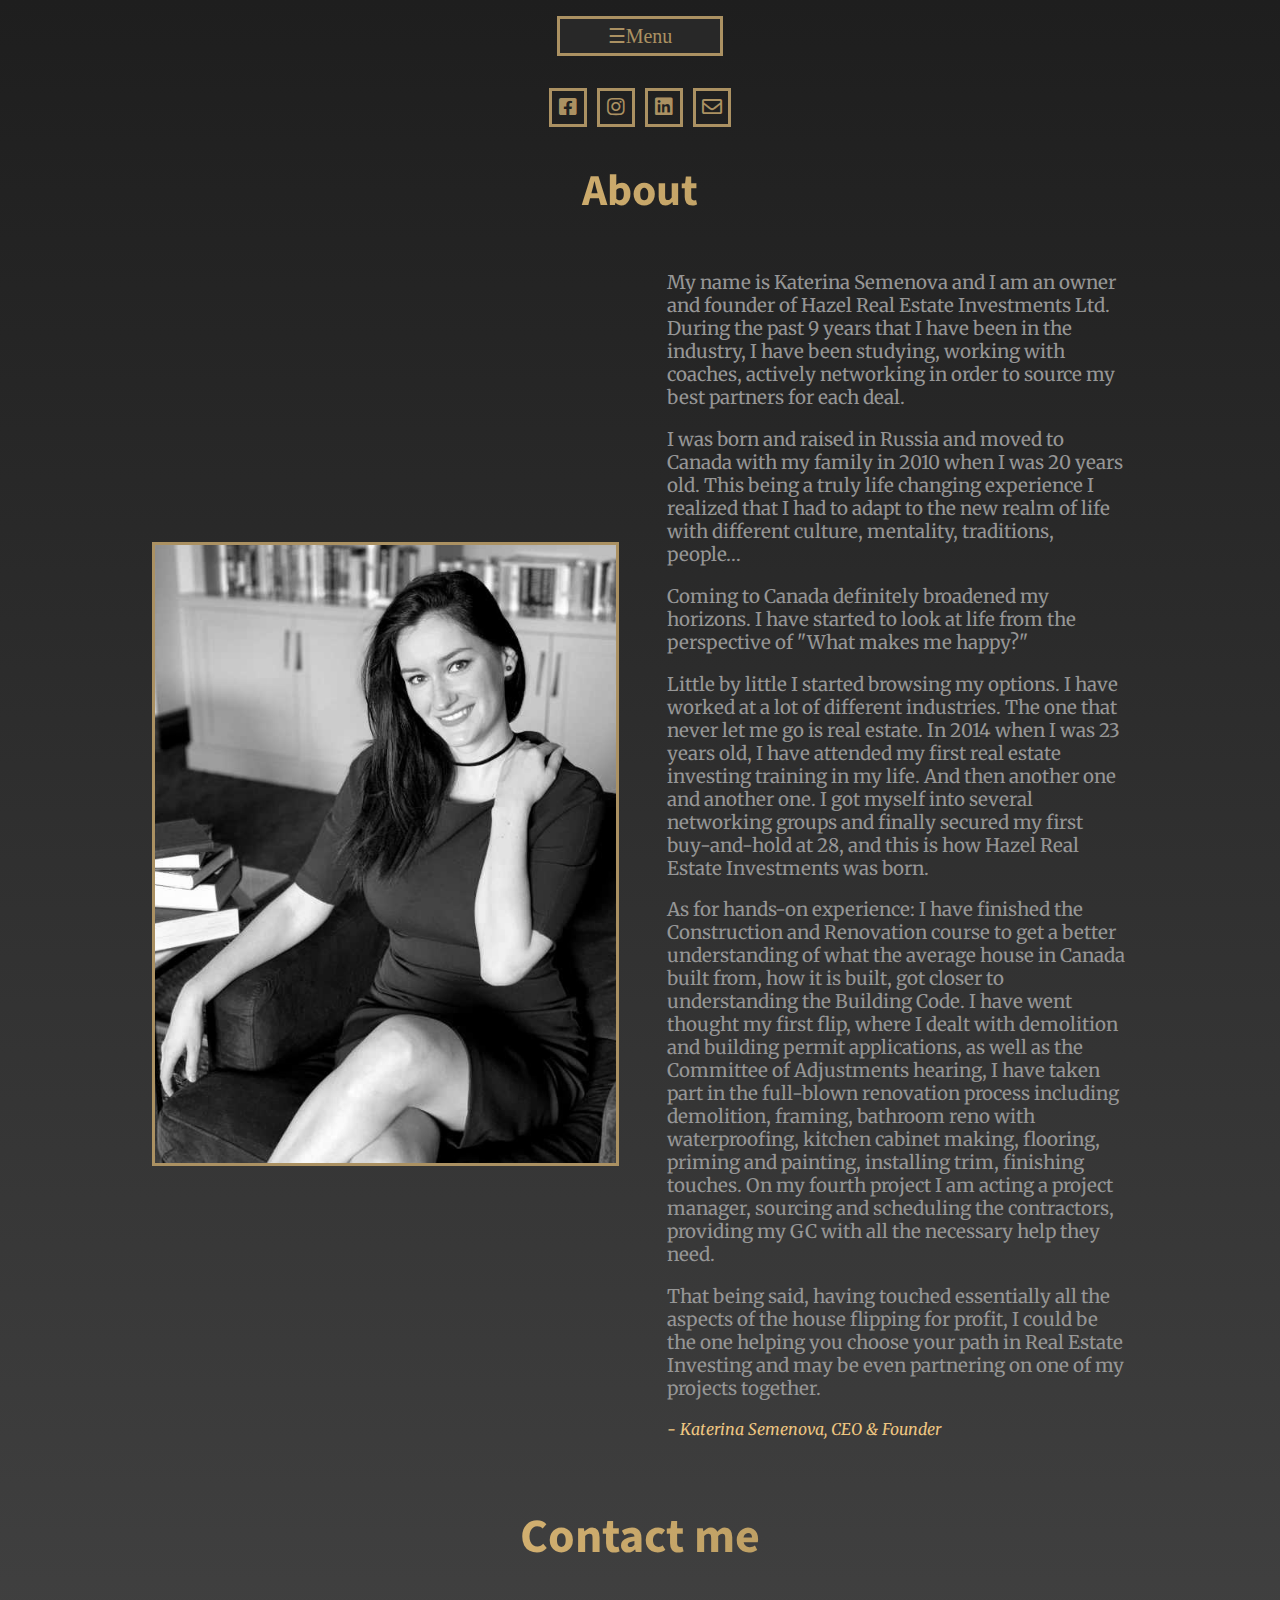
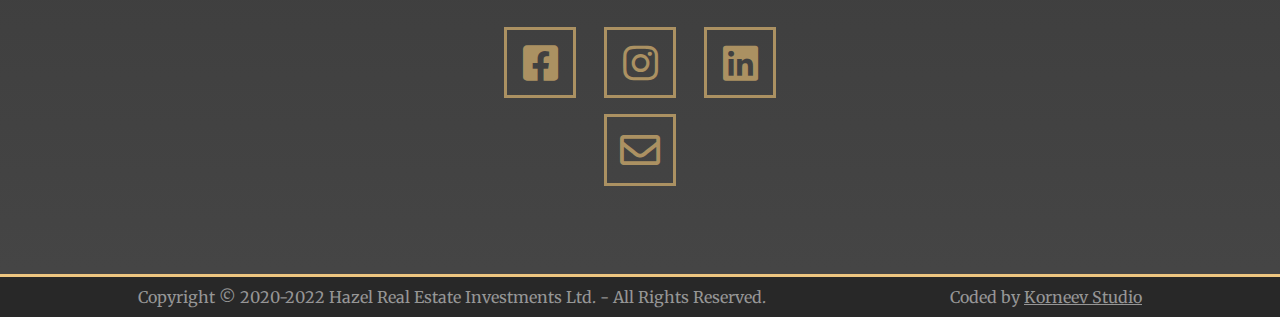
==== commit 1fa2279a: "MenuButton" ====
--- a/about.html
+++ b/about.html
@@ -64,6 +64,7 @@
     <!-- End of Async Drift Code -->
 </head>
 <body>
+    
     <div id="myNav" class="overlay">
         <a href="javascript:void(0)" class="closebtn" onclick="closeNav()">&times;</a>
         <div class="overlay-content">
@@ -73,8 +74,10 @@
           <a class="hs2 font-1 bolder center" href="contact_us.html">Contact Us</a>
         </div>
     </div>
-    <span id="alwaisonscreen"onclick="openNav()">&#9776;Menu</span>
-    
+    <div class="social-box">
+        <span id="alwaisonscreen"onclick="openNav()">&#9776;Menu</span>
+    </div>
+    <br><br>
     <div class="social-box">
         <a href="https://www.facebook.com/Hazel-Real-Estate-Investments-Ltd-104469437766916/" target="_blank" rel="noreferrer nofollow" aria-label="Hazel Facebook">
             <div class="social-icon">
--- a/css/style.css
+++ b/css/style.css
@@ -600,15 +600,15 @@
 #alwaisonscreen {
   padding: 5px;
   background-color: #282828;
-  font-size: 30px;
+  font-size: 20px;
   cursor: pointer;
-  z-index: 2;
+  text-align: center;
+  z-index: 1;
   position: fixed;
-  left: 10px;
-  bottom: 10px;
   color: #ab9162;
   display: block;
   border-style: solid;
+  width: 150px;
 }
 
 #alwaisonscreen i {
--- a/css/style.css
+++ b/css/style.css
@@ -600,15 +600,15 @@
 #alwaisonscreen {
   padding: 5px;
   background-color: #282828;
-  font-size: 30px;
+  font-size: 20px;
   cursor: pointer;
-  z-index: 2;
+  text-align: center;
+  z-index: 1;
   position: fixed;
-  left: 10px;
-  bottom: 10px;
   color: #ab9162;
   display: block;
   border-style: solid;
+  width: 150px;
 }
 
 #alwaisonscreen i {
